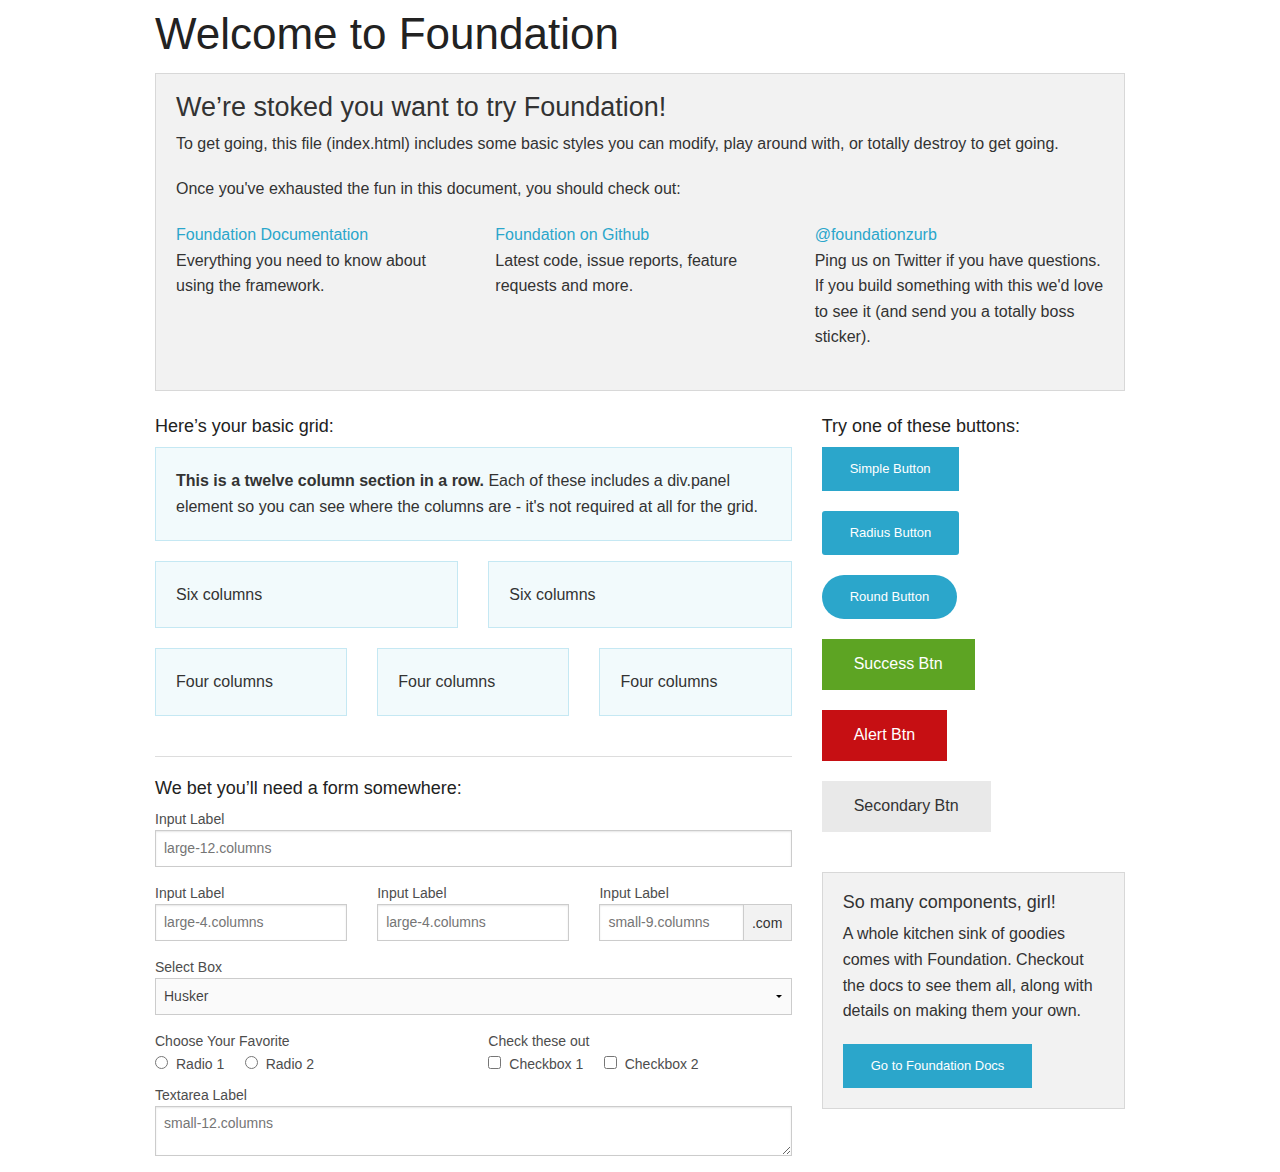
==== foundation-5.4.7.custom/index.html @ a9091faa "Final Project Start" ====
<!doctype html>
<html class="no-js" lang="en">
  <head>
    <meta charset="utf-8" />
    <meta name="viewport" content="width=device-width, initial-scale=1.0" />
    <title>Foundation | Welcome</title>
    <link rel="stylesheet" href="css/foundation.css" />
    <script src="js/vendor/modernizr.js"></script>
  </head>
  <body>
    
    <div class="row">
      <div class="large-12 columns">
        <h1>Welcome to Foundation</h1>
      </div>
    </div>
    
    <div class="row">
      <div class="large-12 columns">
      	<div class="panel">
	        <h3>We&rsquo;re stoked you want to try Foundation! </h3>
	        <p>To get going, this file (index.html) includes some basic styles you can modify, play around with, or totally destroy to get going.</p>
	        <p>Once you've exhausted the fun in this document, you should check out:</p>
	        <div class="row">
	        	<div class="large-4 medium-4 columns">
	    		<p><a href="http://foundation.zurb.com/docs">Foundation Documentation</a><br />Everything you need to know about using the framework.</p>
	    	</div>
	        	<div class="large-4 medium-4 columns">
	        		<p><a href="http://github.com/zurb/foundation">Foundation on Github</a><br />Latest code, issue reports, feature requests and more.</p>
	        	</div>
	        	<div class="large-4 medium-4 columns">
	        		<p><a href="http://twitter.com/foundationzurb">@foundationzurb</a><br />Ping us on Twitter if you have questions. If you build something with this we'd love to see it (and send you a totally boss sticker).</p>
	        	</div>        
					</div>
      	</div>
      </div>
    </div>

    <div class="row">
      <div class="large-8 medium-8 columns">
        <h5>Here&rsquo;s your basic grid:</h5>
        <!-- Grid Example -->

        <div class="row">
          <div class="large-12 columns">
            <div class="callout panel">
              <p><strong>This is a twelve column section in a row.</strong> Each of these includes a div.panel element so you can see where the columns are - it's not required at all for the grid.</p>
            </div>
          </div>
        </div>
        <div class="row">
          <div class="large-6 medium-6 columns">
            <div class="callout panel">
              <p>Six columns</p>
            </div>
          </div>
          <div class="large-6 medium-6 columns">
            <div class="callout panel">
              <p>Six columns</p>
            </div>
          </div>
        </div>
        <div class="row">
          <div class="large-4 medium-4 small-4 columns">
            <div class="callout panel">
              <p>Four columns</p>
            </div>
          </div>
          <div class="large-4 medium-4 small-4 columns">
            <div class="callout panel">
              <p>Four columns</p>
            </div>
          </div>
          <div class="large-4 medium-4 small-4 columns">
            <div class="callout panel">
              <p>Four columns</p>
            </div>
          </div>
        </div>
        
        <hr />
                
        <h5>We bet you&rsquo;ll need a form somewhere:</h5>
        <form>
				  <div class="row">
				    <div class="large-12 columns">
				      <label>Input Label</label>
				      <input type="text" placeholder="large-12.columns" />
				    </div>
				  </div>
				  <div class="row">
				    <div class="large-4 medium-4 columns">
				      <label>Input Label</label>
				      <input type="text" placeholder="large-4.columns" />
				    </div>
				    <div class="large-4 medium-4 columns">
				      <label>Input Label</label>
				      <input type="text" placeholder="large-4.columns" />
				    </div>
				    <div class="large-4 medium-4 columns">
				      <div class="row collapse">
				        <label>Input Label</label>
				        <div class="small-9 columns">
				          <input type="text" placeholder="small-9.columns" />
				        </div>
				        <div class="small-3 columns">
				          <span class="postfix">.com</span>
				        </div>
				      </div>
				    </div>
				  </div>
				  <div class="row">
				    <div class="large-12 columns">
				      <label>Select Box</label>
				      <select>
				        <option value="husker">Husker</option>
				        <option value="starbuck">Starbuck</option>
				        <option value="hotdog">Hot Dog</option>
				        <option value="apollo">Apollo</option>
				      </select>
				    </div>
				  </div>
				  <div class="row">
				    <div class="large-6 medium-6 columns">
				      <label>Choose Your Favorite</label>
				      <input type="radio" name="pokemon" value="Red" id="pokemonRed"><label for="pokemonRed">Radio 1</label>
				      <input type="radio" name="pokemon" value="Blue" id="pokemonBlue"><label for="pokemonBlue">Radio 2</label>
				    </div>
				    <div class="large-6 medium-6 columns">
				      <label>Check these out</label>
				      <input id="checkbox1" type="checkbox"><label for="checkbox1">Checkbox 1</label>
				      <input id="checkbox2" type="checkbox"><label for="checkbox2">Checkbox 2</label>
				    </div>
				  </div>
				  <div class="row">
				    <div class="large-12 columns">
				      <label>Textarea Label</label>
				      <textarea placeholder="small-12.columns"></textarea>
				    </div>
				  </div>
				</form>
      </div>     

      <div class="large-4 medium-4 columns">
			  <h5>Try one of these buttons:</h5>
			  <p><a href="#" class="small button">Simple Button</a><br/>
        <a href="#" class="small radius button">Radius Button</a><br/>
        <a href="#" class="small round button">Round Button</a><br/>            
        <a href="#" class="medium success button">Success Btn</a><br/>
        <a href="#" class="medium alert button">Alert Btn</a><br/>
        <a href="#" class="medium secondary button">Secondary Btn</a></p>           
				<div class="panel">
        	<h5>So many components, girl!</h5>
        	<p>A whole kitchen sink of goodies comes with Foundation. Checkout the docs to see them all, along with details on making them your own.</p>
        	<a href="http://foundation.zurb.com/docs/" class="small button">Go to Foundation Docs</a>          
        </div>
      </div>
    </div>
    
    <script src="js/vendor/jquery.js"></script>
    <script src="js/foundation.min.js"></script>
    <script>
      $(document).foundation();
    </script>
  </body>
</html>
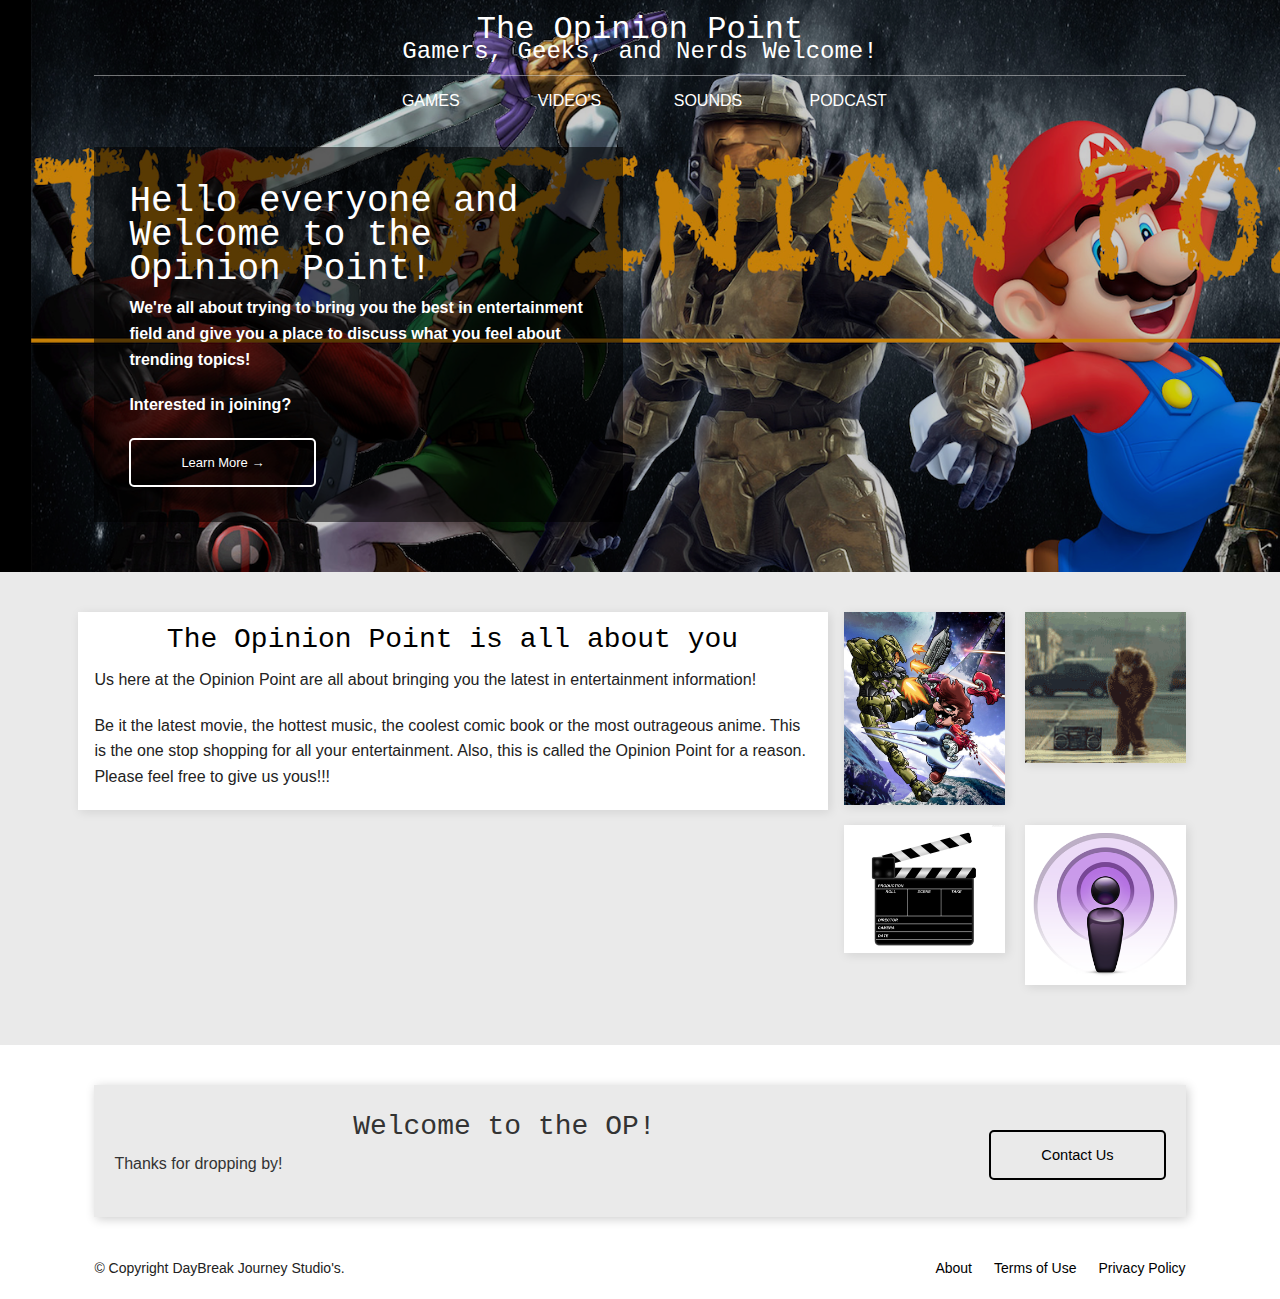
==== commit 9efc19c0: "1st stab" ====
--- a/foundation-5.4.7.custom/index.html
+++ b/foundation-5.4.7.custom/index.html
@@ -3,159 +3,108 @@
   <head>
     <meta charset="utf-8" />
     <meta name="viewport" content="width=device-width, initial-scale=1.0" />
-    <title>Foundation | Welcome</title>
+    <title>Welcome to the OP</title>
     <link rel="stylesheet" href="css/foundation.css" />
     <script src="js/vendor/modernizr.js"></script>
   </head>
   <body>
     
-    <div class="row">
-      <div class="large-12 columns">
-        <h1>Welcome to Foundation</h1>
-      </div>
-    </div>
+         <style type="text/css">body{font-family:'Raleway',sans-serif;font-size:18px;}hr{text-align:center;margin:0 auto;opacity:0.5;}ul{text-transform:uppercase;}ul.inline-list.right{text-transform:none;}ul.inline-list.right a{color:#000;}ul.inline-list.right a:hover{color:rgba(0,0,0,0.5);}h1{font-family:'American Typewriter','Courier New',Courier,Monaco,mono;font-size:32px;color:#fff;line-height:28px;margin-top:16px;margin-bottom:0px;text-align:center;}h2{font-family:'American Typewriter','Courier New',Courier,Monaco,mono;color:#fff;font-size:36px;line-height:34px;}h3{font-family:'American Typewriter','Courier New',Courier,Monaco,mono;font-size:24px;color:#fff;line-height:10px;text-align:center;font-weight:500;padding-bottom:10px;}h4{font-family:'American Typewriter','Courier New',Courier,Monaco,mono;color:#000;font-size:28px;padding-top:5px;}.columns.large-centered{padding-left:5px;padding-right:5px;}@media only screen and (max-width: 40em) {.columns.large-centered{font-size:13px;}}@media only screen and (min-width: 40.063em) {.columns.large-centered{font-size:14px;}}.about-box{color:#fff;}.black-box{background-color:rgba(0,0,0,0.55);padding:35px;font-weight:900;}.black-box p{font-weight:900;}.secondary.small.button{background-color:transparent;color:#fff;border:2px #fff solid;border-radius:5px;padding:15px 50px 15px 50px;margin:0;}.secondary.small.button:hover{background-color:rgba(255,255,255,0.5);}.row .main-wrapper{color:#fff;}.about-content{background-color:#fff;box-shadow:2px 2px 10px rgba(0,0,0,0.1);}.button-group li .button{border:0!important;}.button{-webkit-appearance:none;background-color:transparent;border-width:0;text-align:center;box-shadow:0 0 0;}.button:hover{color:rgba(255,255,255,0.7);background-color:transparent;}footer p,footer a{font-size:14px;}.hero{padding-bottom:50px;background-image:url("http://placehold.it/2000x2000");background-size:cover;box-shadow:inset 0px 0px 0 2000px rgba(0,0,0,0.2);}.hero-content{padding-top:40px;padding-bottom:40px;background-color:#EAEAEA;}.panel{margin:40px 0 40px 0;box-shadow:2px 2px 10px rgba(0,0,0,0.2);border:none;background-color:#EAEAEA;}.large-4 img{box-shadow:2px 2px 10px rgba(0,0,0,0.1);}.radius.right.button{color:#000;border:2px #000 solid;border-radius:5px;padding:15px 50px 15px 50px;margin:0;font-size:0.8125em;}@media only screen and (min-width: 64.063em) {.radius.right.button{color:#000;border:2px #000 solid;border-radius:5px;padding:15px 50px 15px 50px;margin-top:25px;font-size:0.8125em;}}@media only screen and (min-width: 40.063em) {.radius.right.button{color:#000;border:2px #000 solid;border-radius:5px;padding:15px 50px 15px 50px;margin-top:25px;font-size:0.8125em;}}.radius.right.button:hover{background-color:rgba(0,0,0,0.1);}</style>
+      <link rel="stylesheet" type="text/css" href="css/main.css"/>
+
     
-    <div class="row">
-      <div class="large-12 columns">
-      	<div class="panel">
-	        <h3>We&rsquo;re stoked you want to try Foundation! </h3>
-	        <p>To get going, this file (index.html) includes some basic styles you can modify, play around with, or totally destroy to get going.</p>
-	        <p>Once you've exhausted the fun in this document, you should check out:</p>
-	        <div class="row">
-	        	<div class="large-4 medium-4 columns">
-	    		<p><a href="http://foundation.zurb.com/docs">Foundation Documentation</a><br />Everything you need to know about using the framework.</p>
-	    	</div>
-	        	<div class="large-4 medium-4 columns">
-	        		<p><a href="http://github.com/zurb/foundation">Foundation on Github</a><br />Latest code, issue reports, feature requests and more.</p>
-	        	</div>
-	        	<div class="large-4 medium-4 columns">
-	        		<p><a href="http://twitter.com/foundationzurb">@foundationzurb</a><br />Ping us on Twitter if you have questions. If you build something with this we'd love to see it (and send you a totally boss sticker).</p>
-	        	</div>        
-					</div>
-      	</div>
-      </div>
-    </div>
-
-    <div class="row">
-      <div class="large-8 medium-8 columns">
-        <h5>Here&rsquo;s your basic grid:</h5>
-        <!-- Grid Example -->
-
-        <div class="row">
-          <div class="large-12 columns">
-            <div class="callout panel">
-              <p><strong>This is a twelve column section in a row.</strong> Each of these includes a div.panel element so you can see where the columns are - it's not required at all for the grid.</p>
+     
+    <section class="hero">
+      <div class="row">
+        <div class="large-12 columns">
+          <div class="main-wrapper">
+            <h1>The Opinion Point</h1>
+            <h3>Gamers, Geeks, and Nerds Welcome!</h3>
+            <hr>
+            <div class="row">
+              <div class="large-6 columns large-centered">
+                <ul class="button-group even-4">
+                  <li><a href="games.html" class="button">Games</a></li>
+                  <li><a href="video.html" class="button">Video's</a></li>
+                  <li><a href="sound.html" class="button">Sounds</a></li>
+                  <li><a href="podcast.html" class="button">Podcast</a></li>
+                </ul>
+              </div>
             </div>
           </div>
         </div>
-        <div class="row">
-          <div class="large-6 medium-6 columns">
-            <div class="callout panel">
-              <p>Six columns</p>
-            </div>
-          </div>
-          <div class="large-6 medium-6 columns">
-            <div class="callout panel">
-              <p>Six columns</p>
-            </div>
+      </div>
+      <div class="row">
+        <div class="large-6 columns about-box">
+          <div class="black-box">
+            <h2>Hello everyone and Welcome to the Opinion Point!</h2>
+            <p>We're all about trying to bring you the best in entertainment field and give you a place to discuss what you feel about trending topics!
+            <p>Interested in joining?</p> 
+            <a href="#" class="secondary small button">Learn More →</a>
           </div>
         </div>
-        <div class="row">
-          <div class="large-4 medium-4 small-4 columns">
-            <div class="callout panel">
-              <p>Four columns</p>
+      </div>
+    </section>
+    
+    <section class="hero-content"> 
+    <div class="row">
+      
+      <div class="large-8 columns about-content">
+        <h4>The Opinion Point is all about you</h4>
+        <p>Us here at the Opinion Point are all about bringing you the latest in entertainment information!</p>
+        <p>Be it the latest movie, the hottest music, the coolest comic book or the most outrageous anime. This is the one stop shopping for all your entertainment. Also, this is called the Opinion Point for a reason. Please feel free to give us yous!!!</p>
+      </div>
+      
+      <div class="large-4 columns">
+        
+        <ul class="small-block-grid-2">
+          <li><a href="games.html"><img src="img/game.jpg"/></a></li>
+          <li><a href="music.html"><img src="img/music.gif"/></a></li>
+          <li><a href="video.html"><img src="img/Movie.jpg"/></a></li>
+          <li><a href="podcast.html"><img src="img/podcast.png"/></a></li>
+        </ul>
+      </div>
+          
+    </div>
+    </section>
+    
+    
+     
+    <div class="row">
+      <div class="large-12 columns">
+      
+        <div class="panel">
+              
+          <div class="row">
+            <div class="large-9 columns">
+              <h4>Welcome to the OP!</h4>
+              <p>Thanks for dropping by!</p>
             </div>
-          </div>
-          <div class="large-4 medium-4 small-4 columns">
-            <div class="callout panel">
-              <p>Four columns</p>
-            </div>
-          </div>
-          <div class="large-4 medium-4 small-4 columns">
-            <div class="callout panel">
-              <p>Four columns</p>
+            <div class="large-3 columns">
+              <a href="mailto:someone@example.com?Subject=About%20the%20OP" target="_top" class="radius button right">Contact Us</a>
             </div>
           </div>
         </div>
         
-        <hr />
-                
-        <h5>We bet you&rsquo;ll need a form somewhere:</h5>
-        <form>
-				  <div class="row">
-				    <div class="large-12 columns">
-				      <label>Input Label</label>
-				      <input type="text" placeholder="large-12.columns" />
-				    </div>
-				  </div>
-				  <div class="row">
-				    <div class="large-4 medium-4 columns">
-				      <label>Input Label</label>
-				      <input type="text" placeholder="large-4.columns" />
-				    </div>
-				    <div class="large-4 medium-4 columns">
-				      <label>Input Label</label>
-				      <input type="text" placeholder="large-4.columns" />
-				    </div>
-				    <div class="large-4 medium-4 columns">
-				      <div class="row collapse">
-				        <label>Input Label</label>
-				        <div class="small-9 columns">
-				          <input type="text" placeholder="small-9.columns" />
-				        </div>
-				        <div class="small-3 columns">
-				          <span class="postfix">.com</span>
-				        </div>
-				      </div>
-				    </div>
-				  </div>
-				  <div class="row">
-				    <div class="large-12 columns">
-				      <label>Select Box</label>
-				      <select>
-				        <option value="husker">Husker</option>
-				        <option value="starbuck">Starbuck</option>
-				        <option value="hotdog">Hot Dog</option>
-				        <option value="apollo">Apollo</option>
-				      </select>
-				    </div>
-				  </div>
-				  <div class="row">
-				    <div class="large-6 medium-6 columns">
-				      <label>Choose Your Favorite</label>
-				      <input type="radio" name="pokemon" value="Red" id="pokemonRed"><label for="pokemonRed">Radio 1</label>
-				      <input type="radio" name="pokemon" value="Blue" id="pokemonBlue"><label for="pokemonBlue">Radio 2</label>
-				    </div>
-				    <div class="large-6 medium-6 columns">
-				      <label>Check these out</label>
-				      <input id="checkbox1" type="checkbox"><label for="checkbox1">Checkbox 1</label>
-				      <input id="checkbox2" type="checkbox"><label for="checkbox2">Checkbox 2</label>
-				    </div>
-				  </div>
-				  <div class="row">
-				    <div class="large-12 columns">
-				      <label>Textarea Label</label>
-				      <textarea placeholder="small-12.columns"></textarea>
-				    </div>
-				  </div>
-				</form>
-      </div>     
-
-      <div class="large-4 medium-4 columns">
-			  <h5>Try one of these buttons:</h5>
-			  <p><a href="#" class="small button">Simple Button</a><br/>
-        <a href="#" class="small radius button">Radius Button</a><br/>
-        <a href="#" class="small round button">Round Button</a><br/>            
-        <a href="#" class="medium success button">Success Btn</a><br/>
-        <a href="#" class="medium alert button">Alert Btn</a><br/>
-        <a href="#" class="medium secondary button">Secondary Btn</a></p>           
-				<div class="panel">
-        	<h5>So many components, girl!</h5>
-        	<p>A whole kitchen sink of goodies comes with Foundation. Checkout the docs to see them all, along with details on making them your own.</p>
-        	<a href="http://foundation.zurb.com/docs/" class="small button">Go to Foundation Docs</a>          
+      </div>
+    </div>
+    
+    <footer>
+      <div class="row">
+        <div class="large-6 columns">
+          <p>© Copyright DayBreak Journey Studio's.</p>
+        </div>
+        <div class="large-6 columns">
+          <ul class="inline-list right">
+            <li><a href="#">About</a></li>
+            <li><a href="#">Terms of Use</a></li>
+            <li><a href="#">Privacy Policy</a></li>
+          </ul>
         </div>
       </div>
-    </div>
+    </footer>
+
+    
     
     <script src="js/vendor/jquery.js"></script>
     <script src="js/foundation.min.js"></script>
--- a/foundation-5.4.7.custom/css/main.css
+++ b/foundation-5.4.7.custom/css/main.css
@@ -0,0 +1,173 @@
+body {
+	background-color: white;
+	/*background: url('../img/top.jpg') repeat; */
+	font-family: "Raleway",sans-serif;
+    font-size: 18px;
+}
+ 
+video {
+	display: block;
+	margin: 0 auto;
+	width: 300px;  
+    height: 300px;  
+    position: relative;
+}
+	 
+hr {
+    margin: 0 auto;
+    opacity: 0.5;
+    text-align: center;
+}
+ul {
+    text-transform: uppercase;
+}
+ul.inline-list.right {
+    text-transform: none;
+}
+ul.inline-list.right a {
+    color: #000;
+}
+ul.inline-list.right a:hover {
+    color: rgba(0, 0, 0, 0.5);
+}
+h1 {
+    color: #fff;
+    font-family: "American Typewriter","Courier New",Courier,Monaco,mono;
+    font-size: 32px;
+    line-height: 28px;
+    margin-bottom: 0;
+    margin-top: 16px;
+    text-align: center;
+}
+h2 {
+    color: #fff;
+    font-family: "American Typewriter","Courier New",Courier,Monaco,mono;
+    font-size: 36px;
+    line-height: 34px;
+}
+h3 {
+    color: #fff;
+    font-family: "American Typewriter","Courier New",Courier,Monaco,mono;
+    font-size: 24px;
+    font-weight: 500;
+    line-height: 10px;
+    padding-bottom: 10px;
+    text-align: center;
+}
+h4 {
+    color: #000;
+    font-family: "American Typewriter","Courier New",Courier,Monaco,mono;
+    font-size: 28px;
+    padding-top: 5px;
+	text-align: center;
+} 
+.columns.large-centered {
+    padding-left: 5px;
+    padding-right: 5px;
+}
+@media only screen and (max-width: 40em) {
+.columns.large-centered {
+    font-size: 13px;
+}
+}
+@media only screen and (min-width: 40.063em) {
+.columns.large-centered {
+    font-size: 14px;
+}
+}
+.about-box {
+    color: #fff;
+}
+.black-box {
+    background-color: rgba(0, 0, 0, 0.55);
+    font-weight: 900;
+    padding: 35px;
+}
+.black-box p {
+    font-weight: 900;
+}
+.secondary.small.button {
+    background-color: transparent;
+    border: 2px solid #fff;
+    border-radius: 5px;
+    color: #fff;
+    margin: 0;
+    padding: 15px 50px;
+}
+.secondary.small.button:hover {
+    background-color: rgba(255, 255, 255, 0.5);
+}
+.row .main-wrapper {
+    color: #fff;
+}
+.about-content {
+    background-color: #fff;
+    box-shadow: 2px 2px 10px rgba(0, 0, 0, 0.1);
+}
+.button-group li .button {
+    border: 0 none !important;
+}
+.button {
+    background-color: transparent;
+    border-width: 0;
+    box-shadow: 0 0 0;
+    text-align: center;
+}
+.button:hover {
+    background-color: transparent;
+    color: rgba(255, 255, 255, 0.7);
+}
+footer p, footer a {
+    font-size: 14px;
+}
+.hero {
+    background-image: url("../img/banner.png");
+    background-size: cover;
+    box-shadow: 0 0 0 2000px rgba(0, 0, 0, 0.2) inset;
+    padding-bottom: 50px;
+}
+.hero-content {
+    background-color: #eaeaea;
+    padding-bottom: 40px;
+    padding-top: 40px;
+}
+.panel {
+    background-color: #eaeaea;
+    border: medium none;
+    box-shadow: 2px 2px 10px rgba(0, 0, 0, 0.2);
+    margin: 40px 0;
+}
+.large-4 img {
+    box-shadow: 2px 2px 10px rgba(0, 0, 0, 0.1);
+}
+.radius.right.button {
+    border: 2px solid #000;
+    border-radius: 5px;
+    color: #000;
+    font-size: 0.8125em;
+    margin: 0;
+    padding: 15px 50px;
+}
+@media only screen and (min-width: 64.063em) {
+.radius.right.button {
+    border: 2px solid #000;
+    border-radius: 5px;
+    color: #000;
+    font-size: 0.8125em;
+    margin-top: 25px;
+    padding: 15px 50px;
+}
+}
+@media only screen and (min-width: 40.063em) {
+.radius.right.button {
+    border: 2px solid #000;
+    border-radius: 5px;
+    color: #000;
+    font-size: 0.8125em;
+    margin-top: 25px;
+    padding: 15px 50px;
+}
+}
+.radius.right.button:hover {
+    background-color: rgba(0, 0, 0, 0.1);
+}
